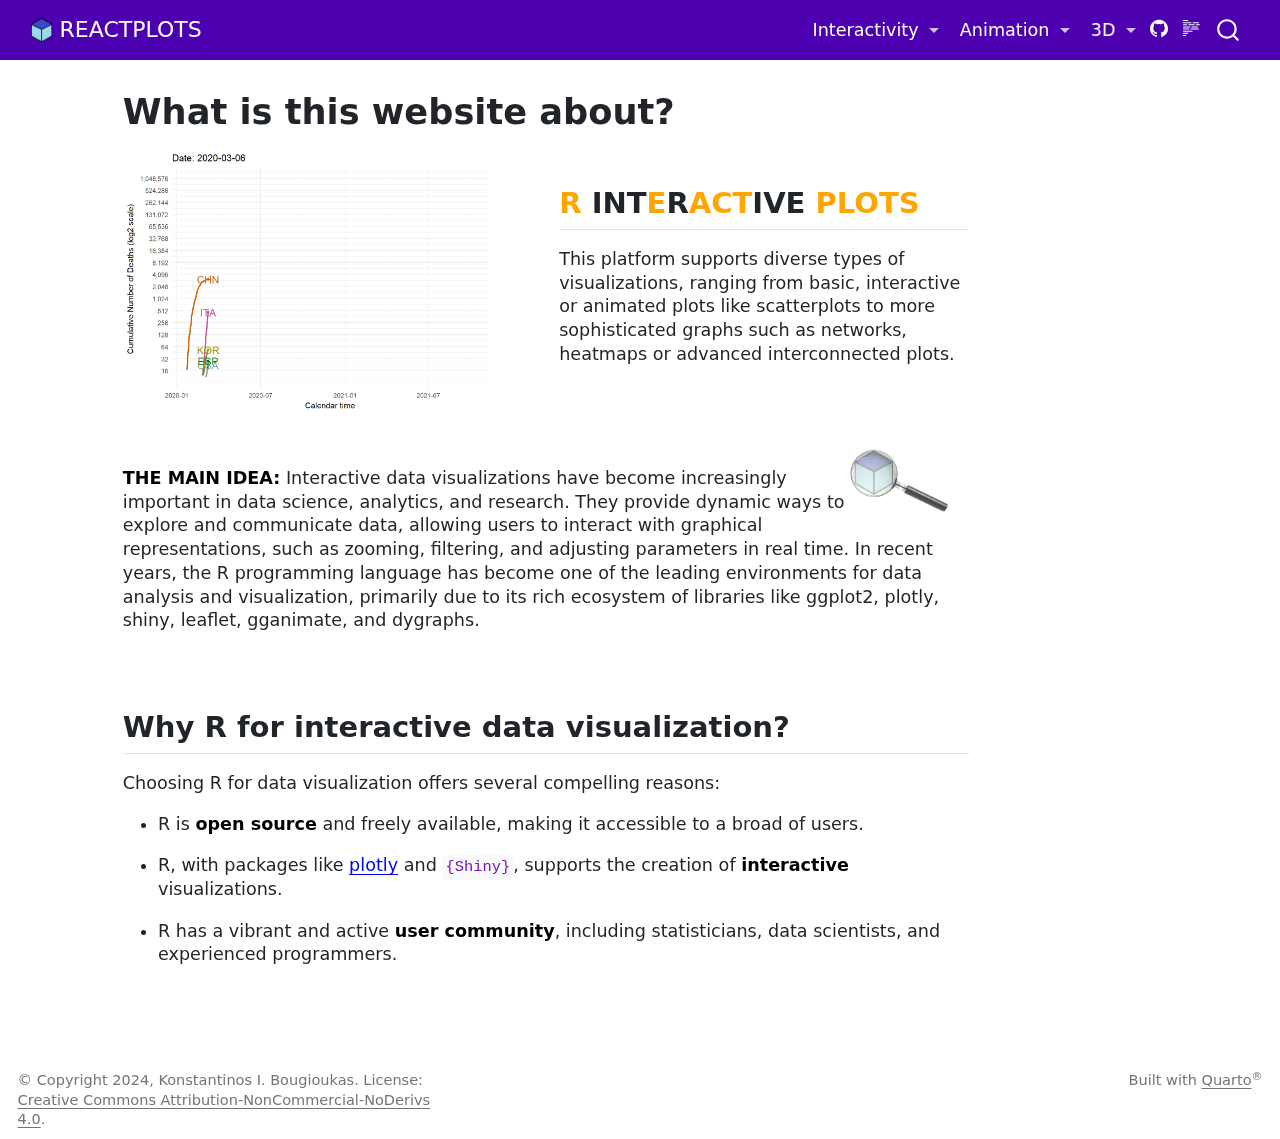
==== docs/index.html @ 1463f739 "0.1.3" ====
<!DOCTYPE html>
<html xmlns="http://www.w3.org/1999/xhtml" lang="en" xml:lang="en"><head>
<meta http-equiv="Content-Type" content="text/html; charset=UTF-8">
<meta charset="utf-8">
<meta name="generator" content="quarto-1.5.55">
<meta name="viewport" content="width=device-width, initial-scale=1.0, user-scalable=yes">
<title>What is this website about? – REACTPLOTS</title>
<style>
code{white-space: pre-wrap;}
span.smallcaps{font-variant: small-caps;}
div.columns{display: flex; gap: min(4vw, 1.5em);}
div.column{flex: auto; overflow-x: auto;}
div.hanging-indent{margin-left: 1.5em; text-indent: -1.5em;}
ul.task-list{list-style: none;}
ul.task-list li input[type="checkbox"] {
  width: 0.8em;
  margin: 0 0.8em 0.2em -1em; /* quarto-specific, see https://github.com/quarto-dev/quarto-cli/issues/4556 */ 
  vertical-align: middle;
}
</style>

<script src="site_libs/quarto-nav/quarto-nav.js"></script>
<script src="site_libs/clipboard/clipboard.min.js"></script>
<script src="site_libs/quarto-search/autocomplete.umd.js"></script>
<script src="site_libs/quarto-search/fuse.min.js"></script>
<script src="site_libs/quarto-search/quarto-search.js"></script>
<meta name="quarto:offset" content="./">
<link href="./img/logo.png" rel="icon" type="image/png">
<script src="site_libs/quarto-html/quarto.js"></script>
<script src="site_libs/quarto-html/popper.min.js"></script>
<script src="site_libs/quarto-html/tippy.umd.min.js"></script>
<script src="site_libs/quarto-html/anchor.min.js"></script>
<link href="site_libs/quarto-html/tippy.css" rel="stylesheet">
<link href="site_libs/quarto-html/quarto-syntax-highlighting.css" rel="stylesheet" id="quarto-text-highlighting-styles">
<script src="site_libs/bootstrap/bootstrap.min.js"></script>
<link href="site_libs/bootstrap/bootstrap-icons.css" rel="stylesheet">
<link href="site_libs/bootstrap/bootstrap.min.css" rel="stylesheet" id="quarto-bootstrap" data-mode="light">
<link href="site_libs/quarto-contrib/line-highlight-1.0.0/line-highlight.css" rel="stylesheet"><script id="quarto-search-options" type="application/json">{
  "location": "navbar",
  "copy-button": false,
  "collapse-after": 3,
  "panel-placement": "end",
  "type": "overlay",
  "limit": 50,
  "keyboard-shortcut": [
    "f",
    "/",
    "s"
  ],
  "show-item-context": false,
  "language": {
    "search-no-results-text": "No results",
    "search-matching-documents-text": "matching documents",
    "search-copy-link-title": "Copy link to search",
    "search-hide-matches-text": "Hide additional matches",
    "search-more-match-text": "more match in this document",
    "search-more-matches-text": "more matches in this document",
    "search-clear-button-title": "Clear",
    "search-text-placeholder": "",
    "search-detached-cancel-button-title": "Cancel",
    "search-submit-button-title": "Submit",
    "search-label": "Search"
  }
}</script><style>html{ scroll-behavior: smooth; }</style>
</head>
<body class="nav-fixed">

<div id="quarto-search-results"></div>
  <header id="quarto-header" class="headroom fixed-top"><nav class="navbar navbar-expand-lg " data-bs-theme="dark"><div class="navbar-container container-fluid">
      <div class="navbar-brand-container mx-auto">
    <a href="./index.html" class="navbar-brand navbar-brand-logo">
    <img src="./img/logo.png" alt="" class="navbar-logo"></a>
    <a class="navbar-brand" href="./index.html">
    <span class="navbar-title">REACTPLOTS</span>
    </a>
  </div>
            <div id="quarto-search" class="" title="Search"></div>
          <button class="navbar-toggler" type="button" data-bs-toggle="collapse" data-bs-target="#navbarCollapse" aria-controls="navbarCollapse" role="menu" aria-expanded="false" aria-label="Toggle navigation" onclick="if (window.quartoToggleHeadroom) { window.quartoToggleHeadroom(); }">
  <span class="navbar-toggler-icon"></span>
</button>
          <div class="collapse navbar-collapse" id="navbarCollapse">
            <ul class="navbar-nav navbar-nav-scroll ms-auto">
<li class="nav-item dropdown ">
    <a class="nav-link dropdown-toggle" href="#" id="nav-menu-interactivity" role="link" data-bs-toggle="dropdown" aria-expanded="false">
 <span class="menu-text">Interactivity</span>
    </a>
    <ul class="dropdown-menu dropdown-menu-end" aria-labelledby="nav-menu-interactivity">
<li>
    <a class="dropdown-item" href="./projects.html">
 <span class="dropdown-text">plotly</span></a>
  </li>  
        <li>
    <a class="dropdown-item" href="./projects.html">
 <span class="dropdown-text">ggplotly</span></a>
  </li>  
        <li>
    <a class="dropdown-item" href="./projects.html">
 <span class="dropdown-text">ggiraph</span></a>
  </li>  
        <li>
    <a class="dropdown-item" href="./projects.html">
 <span class="dropdown-text">shiny</span></a>
  </li>  
        <li>
    <a class="dropdown-item" href="./projects.html">
 <span class="dropdown-text">highcharter</span></a>
  </li>  
        <li>
    <a class="dropdown-item" href="./projects.html">
 <span class="dropdown-text">dygraphs</span></a>
  </li>  
        <li>
    <a class="dropdown-item" href="./projects.html">
 <span class="dropdown-text">ggvis</span></a>
  </li>  
        <li>
    <a class="dropdown-item" href="./projects.html">
 <span class="dropdown-text">leaflet</span></a>
  </li>  
    </ul>
</li>
  <li class="nav-item dropdown ">
    <a class="nav-link dropdown-toggle" href="#" id="nav-menu-animation" role="link" data-bs-toggle="dropdown" aria-expanded="false">
 <span class="menu-text">Animation</span>
    </a>
    <ul class="dropdown-menu dropdown-menu-end" aria-labelledby="nav-menu-animation">
<li>
    <a class="dropdown-item" href="./projects.html">
 <span class="dropdown-text">gganimate</span></a>
  </li>  
        <li>
    <a class="dropdown-item" href="./projects.html">
 <span class="dropdown-text">plotly</span></a>
  </li>  
        <li>
    <a class="dropdown-item" href="./projects.html">
 <span class="dropdown-text">animate</span></a>
  </li>  
        <li>
    <a class="dropdown-item" href="./projects.html">
 <span class="dropdown-text">animation</span></a>
  </li>  
    </ul>
</li>
  <li class="nav-item dropdown ">
    <a class="nav-link dropdown-toggle" href="#" id="nav-menu-d" role="link" data-bs-toggle="dropdown" aria-expanded="false">
 <span class="menu-text">3D</span>
    </a>
    <ul class="dropdown-menu dropdown-menu-end" aria-labelledby="nav-menu-d">
<li>
    <a class="dropdown-item" href="./projects.html">
 <span class="dropdown-text">rgl</span></a>
  </li>  
        <li>
    <a class="dropdown-item" href="./projects.html">
 <span class="dropdown-text">plotly</span></a>
  </li>  
    </ul>
</li>
</ul>
</div> <!-- /navcollapse -->
            <div class="quarto-navbar-tools">
    <a href="https://github.com/bougioukas/reactplots" title="" class="quarto-navigation-tool px-1" aria-label=""><i class="bi bi-github"></i></a>
  <a href="" class="quarto-reader-toggle quarto-navigation-tool px-1" onclick="window.quartoToggleReader(); return false;" title="Toggle reader mode">
  <div class="quarto-reader-toggle-btn">
  <i class="bi"></i>
  </div>
</a>
</div>
      </div> <!-- /container-fluid -->
    </nav></header><!-- content --><div id="quarto-content" class="quarto-container page-columns page-rows-contents page-layout-article page-navbar">
<!-- sidebar -->
<!-- margin-sidebar -->
    <div id="quarto-margin-sidebar" class="sidebar margin-sidebar zindex-bottom">
        
    </div>
<!-- main -->
<main class="content" id="quarto-document-content"><header id="title-block-header" class="quarto-title-block default"><div class="quarto-title">
<h1 class="title">What is this website about?</h1>
</div>



<div class="quarto-title-meta">

    
  
    
  </div>
  


</header><div class="grid">
<div class="g-col-12 g-col-md-6">
<div class="cell" data-layout-align="left">
<div class="cell-output-display">
<div class="quarto-figure quarto-figure-left">
<figure class="figure"><p><img src="index_files/figure-html/unnamed-chunk-2-1.gif" class="img-fluid quarto-figure quarto-figure-left figure-img" style="width:90.0%"></p>
</figure>
</div>
</div>
</div>
</div>
<section id="r-interactive-plots" class="level2 g-col-12 g-col-md-6"><h2 class="anchored" data-anchor-id="r-interactive-plots">
<span style="color:orange;">R</span> INT<span style="color:orange;">E</span>R<span style="color:orange;">ACT</span>IVE <span style="color:orange;">PLOTS</span>
</h2>
<p>This platform supports diverse types of visualizations, ranging from basic, interactive or animated plots like scatterplots to more sophisticated graphs such as networks, heatmaps or advanced interconnected plots.</p>
</section>
</div>
<div class="quarto-figure quarto-figure-left">
<figure class="figure"><p><img src="img/pic1.png" class="img-fluid quarto-figure quarto-figure-left figure-img" style="float: right; margin-right: 20px;" width="100"></p>
</figure>
</div>
<p><strong>THE MAIN IDEA:</strong> Interactive data visualizations have become increasingly important in data science, analytics, and research. They provide dynamic ways to explore and communicate data, allowing users to interact with graphical representations, such as zooming, filtering, and adjusting parameters in real time. In recent years, the R programming language has become one of the leading environments for data analysis and visualization, primarily due to its rich ecosystem of libraries like ggplot2, plotly, shiny, leaflet, gganimate, and dygraphs.</p>
<div id="me">
<p><br></p>
<section id="why-r-for-interactive-data-visualization" class="level2"><h2 class="anchored" data-anchor-id="why-r-for-interactive-data-visualization">Why R for interactive data visualization?</h2>
<p>Choosing R for data visualization offers several compelling reasons:</p>
<ul>
<li><p>R is <strong>open source</strong> and freely available, making it accessible to a broad of users.</p></li>
<li><p>R, with packages like <a href="https://plotly-r.com">plotly</a> and <code>{Shiny}</code>, supports the creation of <strong>interactive</strong> visualizations.</p></li>
<li><p>R has a vibrant and active <strong>user community</strong>, including statisticians, data scientists, and experienced programmers.</p></li>
</ul></section>
</div>



<a onclick="window.scrollTo(0, 0); return false;" role="button" id="quarto-back-to-top"><i class="bi bi-arrow-up"></i> Back to top</a></main><!-- /main --><script id="quarto-html-after-body" type="application/javascript">
window.document.addEventListener("DOMContentLoaded", function (event) {
  const toggleBodyColorMode = (bsSheetEl) => {
    const mode = bsSheetEl.getAttribute("data-mode");
    const bodyEl = window.document.querySelector("body");
    if (mode === "dark") {
      bodyEl.classList.add("quarto-dark");
      bodyEl.classList.remove("quarto-light");
    } else {
      bodyEl.classList.add("quarto-light");
      bodyEl.classList.remove("quarto-dark");
    }
  }
  const toggleBodyColorPrimary = () => {
    const bsSheetEl = window.document.querySelector("link#quarto-bootstrap");
    if (bsSheetEl) {
      toggleBodyColorMode(bsSheetEl);
    }
  }
  toggleBodyColorPrimary();  
  const icon = "";
  const anchorJS = new window.AnchorJS();
  anchorJS.options = {
    placement: 'right',
    icon: icon
  };
  anchorJS.add('.anchored');
  const isCodeAnnotation = (el) => {
    for (const clz of el.classList) {
      if (clz.startsWith('code-annotation-')) {                     
        return true;
      }
    }
    return false;
  }
  const onCopySuccess = function(e) {
    // button target
    const button = e.trigger;
    // don't keep focus
    button.blur();
    // flash "checked"
    button.classList.add('code-copy-button-checked');
    var currentTitle = button.getAttribute("title");
    button.setAttribute("title", "Copied!");
    let tooltip;
    if (window.bootstrap) {
      button.setAttribute("data-bs-toggle", "tooltip");
      button.setAttribute("data-bs-placement", "left");
      button.setAttribute("data-bs-title", "Copied!");
      tooltip = new bootstrap.Tooltip(button, 
        { trigger: "manual", 
          customClass: "code-copy-button-tooltip",
          offset: [0, -8]});
      tooltip.show();    
    }
    setTimeout(function() {
      if (tooltip) {
        tooltip.hide();
        button.removeAttribute("data-bs-title");
        button.removeAttribute("data-bs-toggle");
        button.removeAttribute("data-bs-placement");
      }
      button.setAttribute("title", currentTitle);
      button.classList.remove('code-copy-button-checked');
    }, 1000);
    // clear code selection
    e.clearSelection();
  }
  const getTextToCopy = function(trigger) {
      const codeEl = trigger.previousElementSibling.cloneNode(true);
      for (const childEl of codeEl.children) {
        if (isCodeAnnotation(childEl)) {
          childEl.remove();
        }
      }
      return codeEl.innerText;
  }
  const clipboard = new window.ClipboardJS('.code-copy-button:not([data-in-quarto-modal])', {
    text: getTextToCopy
  });
  clipboard.on('success', onCopySuccess);
  if (window.document.getElementById('quarto-embedded-source-code-modal')) {
    // For code content inside modals, clipBoardJS needs to be initialized with a container option
    // TODO: Check when it could be a function (https://github.com/zenorocha/clipboard.js/issues/860)
    const clipboardModal = new window.ClipboardJS('.code-copy-button[data-in-quarto-modal]', {
      text: getTextToCopy,
      container: window.document.getElementById('quarto-embedded-source-code-modal')
    });
    clipboardModal.on('success', onCopySuccess);
  }
    var localhostRegex = new RegExp(/^(?:http|https):\/\/localhost\:?[0-9]*\//);
    var mailtoRegex = new RegExp(/^mailto:/);
      var filterRegex = new RegExp("https:\/\/bougioukas\.github\.io\/reactplots\/");
    var isInternal = (href) => {
        return filterRegex.test(href) || localhostRegex.test(href) || mailtoRegex.test(href);
    }
    // Inspect non-navigation links and adorn them if external
 	var links = window.document.querySelectorAll('a[href]:not(.nav-link):not(.navbar-brand):not(.toc-action):not(.sidebar-link):not(.sidebar-item-toggle):not(.pagination-link):not(.no-external):not([aria-hidden]):not(.dropdown-item):not(.quarto-navigation-tool):not(.about-link)');
    for (var i=0; i<links.length; i++) {
      const link = links[i];
      if (!isInternal(link.href)) {
        // undo the damage that might have been done by quarto-nav.js in the case of
        // links that we want to consider external
        if (link.dataset.originalHref !== undefined) {
          link.href = link.dataset.originalHref;
        }
          // target, if specified
          link.setAttribute("target", "_blank");
          if (link.getAttribute("rel") === null) {
            link.setAttribute("rel", "noopener");
          }
      }
    }
  function tippyHover(el, contentFn, onTriggerFn, onUntriggerFn) {
    const config = {
      allowHTML: true,
      maxWidth: 500,
      delay: 100,
      arrow: false,
      appendTo: function(el) {
          return el.parentElement;
      },
      interactive: true,
      interactiveBorder: 10,
      theme: 'quarto',
      placement: 'bottom-start',
    };
    if (contentFn) {
      config.content = contentFn;
    }
    if (onTriggerFn) {
      config.onTrigger = onTriggerFn;
    }
    if (onUntriggerFn) {
      config.onUntrigger = onUntriggerFn;
    }
    window.tippy(el, config); 
  }
  const noterefs = window.document.querySelectorAll('a[role="doc-noteref"]');
  for (var i=0; i<noterefs.length; i++) {
    const ref = noterefs[i];
    tippyHover(ref, function() {
      // use id or data attribute instead here
      let href = ref.getAttribute('data-footnote-href') || ref.getAttribute('href');
      try { href = new URL(href).hash; } catch {}
      const id = href.replace(/^#\/?/, "");
      const note = window.document.getElementById(id);
      if (note) {
        return note.innerHTML;
      } else {
        return "";
      }
    });
  }
  const xrefs = window.document.querySelectorAll('a.quarto-xref');
  const processXRef = (id, note) => {
    // Strip column container classes
    const stripColumnClz = (el) => {
      el.classList.remove("page-full", "page-columns");
      if (el.children) {
        for (const child of el.children) {
          stripColumnClz(child);
        }
      }
    }
    stripColumnClz(note)
    if (id === null || id.startsWith('sec-')) {
      // Special case sections, only their first couple elements
      const container = document.createElement("div");
      if (note.children && note.children.length > 2) {
        container.appendChild(note.children[0].cloneNode(true));
        for (let i = 1; i < note.children.length; i++) {
          const child = note.children[i];
          if (child.tagName === "P" && child.innerText === "") {
            continue;
          } else {
            container.appendChild(child.cloneNode(true));
            break;
          }
        }
        if (window.Quarto?.typesetMath) {
          window.Quarto.typesetMath(container);
        }
        return container.innerHTML
      } else {
        if (window.Quarto?.typesetMath) {
          window.Quarto.typesetMath(note);
        }
        return note.innerHTML;
      }
    } else {
      // Remove any anchor links if they are present
      const anchorLink = note.querySelector('a.anchorjs-link');
      if (anchorLink) {
        anchorLink.remove();
      }
      if (window.Quarto?.typesetMath) {
        window.Quarto.typesetMath(note);
      }
      // TODO in 1.5, we should make sure this works without a callout special case
      if (note.classList.contains("callout")) {
        return note.outerHTML;
      } else {
        return note.innerHTML;
      }
    }
  }
  for (var i=0; i<xrefs.length; i++) {
    const xref = xrefs[i];
    tippyHover(xref, undefined, function(instance) {
      instance.disable();
      let url = xref.getAttribute('href');
      let hash = undefined; 
      if (url.startsWith('#')) {
        hash = url;
      } else {
        try { hash = new URL(url).hash; } catch {}
      }
      if (hash) {
        const id = hash.replace(/^#\/?/, "");
        const note = window.document.getElementById(id);
        if (note !== null) {
          try {
            const html = processXRef(id, note.cloneNode(true));
            instance.setContent(html);
          } finally {
            instance.enable();
            instance.show();
          }
        } else {
          // See if we can fetch this
          fetch(url.split('#')[0])
          .then(res => res.text())
          .then(html => {
            const parser = new DOMParser();
            const htmlDoc = parser.parseFromString(html, "text/html");
            const note = htmlDoc.getElementById(id);
            if (note !== null) {
              const html = processXRef(id, note);
              instance.setContent(html);
            } 
          }).finally(() => {
            instance.enable();
            instance.show();
          });
        }
      } else {
        // See if we can fetch a full url (with no hash to target)
        // This is a special case and we should probably do some content thinning / targeting
        fetch(url)
        .then(res => res.text())
        .then(html => {
          const parser = new DOMParser();
          const htmlDoc = parser.parseFromString(html, "text/html");
          const note = htmlDoc.querySelector('main.content');
          if (note !== null) {
            // This should only happen for chapter cross references
            // (since there is no id in the URL)
            // remove the first header
            if (note.children.length > 0 && note.children[0].tagName === "HEADER") {
              note.children[0].remove();
            }
            const html = processXRef(null, note);
            instance.setContent(html);
          } 
        }).finally(() => {
          instance.enable();
          instance.show();
        });
      }
    }, function(instance) {
    });
  }
      let selectedAnnoteEl;
      const selectorForAnnotation = ( cell, annotation) => {
        let cellAttr = 'data-code-cell="' + cell + '"';
        let lineAttr = 'data-code-annotation="' +  annotation + '"';
        const selector = 'span[' + cellAttr + '][' + lineAttr + ']';
        return selector;
      }
      const selectCodeLines = (annoteEl) => {
        const doc = window.document;
        const targetCell = annoteEl.getAttribute("data-target-cell");
        const targetAnnotation = annoteEl.getAttribute("data-target-annotation");
        const annoteSpan = window.document.querySelector(selectorForAnnotation(targetCell, targetAnnotation));
        const lines = annoteSpan.getAttribute("data-code-lines").split(",");
        const lineIds = lines.map((line) => {
          return targetCell + "-" + line;
        })
        let top = null;
        let height = null;
        let parent = null;
        if (lineIds.length > 0) {
            //compute the position of the single el (top and bottom and make a div)
            const el = window.document.getElementById(lineIds[0]);
            top = el.offsetTop;
            height = el.offsetHeight;
            parent = el.parentElement.parentElement;
          if (lineIds.length > 1) {
            const lastEl = window.document.getElementById(lineIds[lineIds.length - 1]);
            const bottom = lastEl.offsetTop + lastEl.offsetHeight;
            height = bottom - top;
          }
          if (top !== null && height !== null && parent !== null) {
            // cook up a div (if necessary) and position it 
            let div = window.document.getElementById("code-annotation-line-highlight");
            if (div === null) {
              div = window.document.createElement("div");
              div.setAttribute("id", "code-annotation-line-highlight");
              div.style.position = 'absolute';
              parent.appendChild(div);
            }
            div.style.top = top - 2 + "px";
            div.style.height = height + 4 + "px";
            div.style.left = 0;
            let gutterDiv = window.document.getElementById("code-annotation-line-highlight-gutter");
            if (gutterDiv === null) {
              gutterDiv = window.document.createElement("div");
              gutterDiv.setAttribute("id", "code-annotation-line-highlight-gutter");
              gutterDiv.style.position = 'absolute';
              const codeCell = window.document.getElementById(targetCell);
              const gutter = codeCell.querySelector('.code-annotation-gutter');
              gutter.appendChild(gutterDiv);
            }
            gutterDiv.style.top = top - 2 + "px";
            gutterDiv.style.height = height + 4 + "px";
          }
          selectedAnnoteEl = annoteEl;
        }
      };
      const unselectCodeLines = () => {
        const elementsIds = ["code-annotation-line-highlight", "code-annotation-line-highlight-gutter"];
        elementsIds.forEach((elId) => {
          const div = window.document.getElementById(elId);
          if (div) {
            div.remove();
          }
        });
        selectedAnnoteEl = undefined;
      };
        // Handle positioning of the toggle
    window.addEventListener(
      "resize",
      throttle(() => {
        elRect = undefined;
        if (selectedAnnoteEl) {
          selectCodeLines(selectedAnnoteEl);
        }
      }, 10)
    );
    function throttle(fn, ms) {
    let throttle = false;
    let timer;
      return (...args) => {
        if(!throttle) { // first call gets through
            fn.apply(this, args);
            throttle = true;
        } else { // all the others get throttled
            if(timer) clearTimeout(timer); // cancel #2
            timer = setTimeout(() => {
              fn.apply(this, args);
              timer = throttle = false;
            }, ms);
        }
      };
    }
      // Attach click handler to the DT
      const annoteDls = window.document.querySelectorAll('dt[data-target-cell]');
      for (const annoteDlNode of annoteDls) {
        annoteDlNode.addEventListener('click', (event) => {
          const clickedEl = event.target;
          if (clickedEl !== selectedAnnoteEl) {
            unselectCodeLines();
            const activeEl = window.document.querySelector('dt[data-target-cell].code-annotation-active');
            if (activeEl) {
              activeEl.classList.remove('code-annotation-active');
            }
            selectCodeLines(clickedEl);
            clickedEl.classList.add('code-annotation-active');
          } else {
            // Unselect the line
            unselectCodeLines();
            clickedEl.classList.remove('code-annotation-active');
          }
        });
      }
  const findCites = (el) => {
    const parentEl = el.parentElement;
    if (parentEl) {
      const cites = parentEl.dataset.cites;
      if (cites) {
        return {
          el,
          cites: cites.split(' ')
        };
      } else {
        return findCites(el.parentElement)
      }
    } else {
      return undefined;
    }
  };
  var bibliorefs = window.document.querySelectorAll('a[role="doc-biblioref"]');
  for (var i=0; i<bibliorefs.length; i++) {
    const ref = bibliorefs[i];
    const citeInfo = findCites(ref);
    if (citeInfo) {
      tippyHover(citeInfo.el, function() {
        var popup = window.document.createElement('div');
        citeInfo.cites.forEach(function(cite) {
          var citeDiv = window.document.createElement('div');
          citeDiv.classList.add('hanging-indent');
          citeDiv.classList.add('csl-entry');
          var biblioDiv = window.document.getElementById('ref-' + cite);
          if (biblioDiv) {
            citeDiv.innerHTML = biblioDiv.innerHTML;
          }
          popup.appendChild(citeDiv);
        });
        return popup.innerHTML;
      });
    }
  }
});
</script>
</div> <!-- /content -->
<footer class="footer"><div class="nav-footer">
    <div class="nav-footer-left">
<p>© Copyright 2024, Konstantinos I. Bougioukas. License: <a href="https://creativecommons.org/licenses/by-nc-nd/4.0/">Creative Commons Attribution-NonCommercial-NoDerivs 4.0</a>.</p>
</div>   
    <div class="nav-footer-center">
      &nbsp;
    </div>
    <div class="nav-footer-right">
<p>Built with <a href="https://quarto.org/">Quarto</a><sup>®</sup></p>
</div>
  </div>
</footer>


<script src="site_libs/quarto-html/zenscroll-min.js"></script>
<script src="site_libs/quarto-contrib/line-highlight-1.0.0/line-highlight.js" defer="true"></script>
</body></html>
---- docs/site_libs/quarto-html/tippy.css ----
.tippy-box[data-animation=fade][data-state=hidden]{opacity:0}[data-tippy-root]{max-width:calc(100vw - 10px)}.tippy-box{position:relative;background-color:#333;color:#fff;border-radius:4px;font-size:14px;line-height:1.4;white-space:normal;outline:0;transition-property:transform,visibility,opacity}.tippy-box[data-placement^=top]>.tippy-arrow{bottom:0}.tippy-box[data-placement^=top]>.tippy-arrow:before{bottom:-7px;left:0;border-width:8px 8px 0;border-top-color:initial;transform-origin:center top}.tippy-box[data-placement^=bottom]>.tippy-arrow{top:0}.tippy-box[data-placement^=bottom]>.tippy-arrow:before{top:-7px;left:0;border-width:0 8px 8px;border-bottom-color:initial;transform-origin:center bottom}.tippy-box[data-placement^=left]>.tippy-arrow{right:0}.tippy-box[data-placement^=left]>.tippy-arrow:before{border-width:8px 0 8px 8px;border-left-color:initial;right:-7px;transform-origin:center left}.tippy-box[data-placement^=right]>.tippy-arrow{left:0}.tippy-box[data-placement^=right]>.tippy-arrow:before{left:-7px;border-width:8px 8px 8px 0;border-right-color:initial;transform-origin:center right}.tippy-box[data-inertia][data-state=visible]{transition-timing-function:cubic-bezier(.54,1.5,.38,1.11)}.tippy-arrow{width:16px;height:16px;color:#333}.tippy-arrow:before{content:"";position:absolute;border-color:transparent;border-style:solid}.tippy-content{position:relative;padding:5px 9px;z-index:1}
---- docs/site_libs/quarto-html/quarto-syntax-highlighting.css ----
/* quarto syntax highlight colors */
:root {
  --quarto-hl-ot-color: #003B4F;
  --quarto-hl-at-color: #657422;
  --quarto-hl-ss-color: #20794D;
  --quarto-hl-an-color: #5E5E5E;
  --quarto-hl-fu-color: #4758AB;
  --quarto-hl-st-color: #20794D;
  --quarto-hl-cf-color: #003B4F;
  --quarto-hl-op-color: #5E5E5E;
  --quarto-hl-er-color: #AD0000;
  --quarto-hl-bn-color: #AD0000;
  --quarto-hl-al-color: #AD0000;
  --quarto-hl-va-color: #111111;
  --quarto-hl-bu-color: inherit;
  --quarto-hl-ex-color: inherit;
  --quarto-hl-pp-color: #AD0000;
  --quarto-hl-in-color: #5E5E5E;
  --quarto-hl-vs-color: #20794D;
  --quarto-hl-wa-color: #5E5E5E;
  --quarto-hl-do-color: #5E5E5E;
  --quarto-hl-im-color: #00769E;
  --quarto-hl-ch-color: #20794D;
  --quarto-hl-dt-color: #AD0000;
  --quarto-hl-fl-color: #AD0000;
  --quarto-hl-co-color: #5E5E5E;
  --quarto-hl-cv-color: #5E5E5E;
  --quarto-hl-cn-color: #8f5902;
  --quarto-hl-sc-color: #5E5E5E;
  --quarto-hl-dv-color: #AD0000;
  --quarto-hl-kw-color: #003B4F;
}

/* other quarto variables */
:root {
  --quarto-font-monospace: SFMono-Regular, Menlo, Monaco, Consolas, "Liberation Mono", "Courier New", monospace;
}

pre > code.sourceCode > span {
  color: #003B4F;
}

code span {
  color: #003B4F;
}

code.sourceCode > span {
  color: #003B4F;
}

div.sourceCode,
div.sourceCode pre.sourceCode {
  color: #003B4F;
}

code span.ot {
  color: #003B4F;
  font-style: inherit;
}

code span.at {
  color: #657422;
  font-style: inherit;
}

code span.ss {
  color: #20794D;
  font-style: inherit;
}

code span.an {
  color: #5E5E5E;
  font-style: inherit;
}

code span.fu {
  color: #4758AB;
  font-style: inherit;
}

code span.st {
  color: #20794D;
  font-style: inherit;
}

code span.cf {
  color: #003B4F;
  font-weight: bold;
  font-style: inherit;
}

code span.op {
  color: #5E5E5E;
  font-style: inherit;
}

code span.er {
  color: #AD0000;
  font-style: inherit;
}

code span.bn {
  color: #AD0000;
  font-style: inherit;
}

code span.al {
  color: #AD0000;
  font-style: inherit;
}

code span.va {
  color: #111111;
  font-style: inherit;
}

code span.bu {
  font-style: inherit;
}

code span.ex {
  font-style: inherit;
}

code span.pp {
  color: #AD0000;
  font-style: inherit;
}

code span.in {
  color: #5E5E5E;
  font-style: inherit;
}

code span.vs {
  color: #20794D;
  font-style: inherit;
}

code span.wa {
  color: #5E5E5E;
  font-style: italic;
}

code span.do {
  color: #5E5E5E;
  font-style: italic;
}

code span.im {
  color: #00769E;
  font-style: inherit;
}

code span.ch {
  color: #20794D;
  font-style: inherit;
}

code span.dt {
  color: #AD0000;
  font-style: inherit;
}

code span.fl {
  color: #AD0000;
  font-style: inherit;
}

code span.co {
  color: #5E5E5E;
  font-style: inherit;
}

code span.cv {
  color: #5E5E5E;
  font-style: italic;
}

code span.cn {
  color: #8f5902;
  font-style: inherit;
}

code span.sc {
  color: #5E5E5E;
  font-style: inherit;
}

code span.dv {
  color: #AD0000;
  font-style: inherit;
}

code span.kw {
  color: #003B4F;
  font-weight: bold;
  font-style: inherit;
}

.prevent-inlining {
  content: "</";
}

/*# sourceMappingURL=debc5d5d77c3f9108843748ff7464032.css.map */
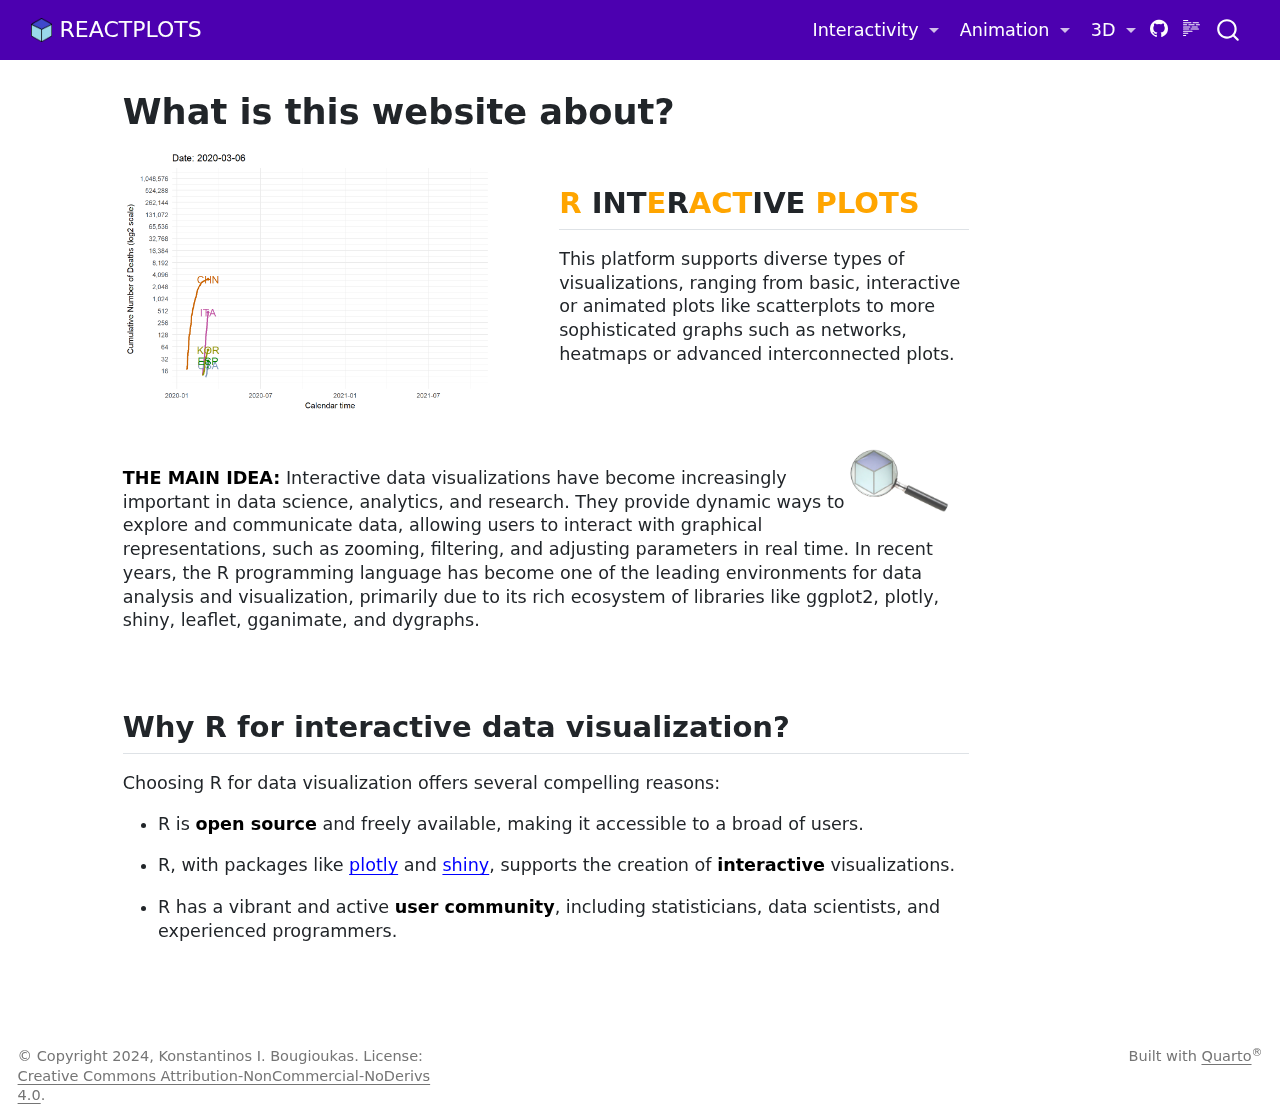
==== commit 106b3734: "0.1.8" ====
--- a/docs/index.html
+++ b/docs/index.html
@@ -34,8 +34,7 @@
 <link href="site_libs/quarto-html/quarto-syntax-highlighting.css" rel="stylesheet" id="quarto-text-highlighting-styles">
 <script src="site_libs/bootstrap/bootstrap.min.js"></script>
 <link href="site_libs/bootstrap/bootstrap-icons.css" rel="stylesheet">
-<link href="site_libs/bootstrap/bootstrap.min.css" rel="stylesheet" id="quarto-bootstrap" data-mode="light">
-<link href="site_libs/quarto-contrib/line-highlight-1.0.0/line-highlight.css" rel="stylesheet"><script id="quarto-search-options" type="application/json">{
+<link href="site_libs/bootstrap/bootstrap.min.css" rel="stylesheet" id="quarto-bootstrap" data-mode="light"><script id="quarto-search-options" type="application/json">{
   "location": "navbar",
   "copy-button": false,
   "collapse-after": 3,
@@ -87,35 +86,35 @@
     <ul class="dropdown-menu dropdown-menu-end" aria-labelledby="nav-menu-interactivity">
 <li>
     <a class="dropdown-item" href="./projects.html">
+ <span class="dropdown-text">dygraphs</span></a>
+  </li>  
+        <li>
+    <a class="dropdown-item" href="./projects.html">
+ <span class="dropdown-text">ggiraph</span></a>
+  </li>  
+        <li>
+    <a class="dropdown-item" href="./projects.html">
+ <span class="dropdown-text">ggplotly</span></a>
+  </li>  
+        <li>
+    <a class="dropdown-item" href="./projects.html">
+ <span class="dropdown-text">ggvis</span></a>
+  </li>  
+        <li>
+    <a class="dropdown-item" href="./projects.html">
+ <span class="dropdown-text">highcharter</span></a>
+  </li>  
+        <li>
+    <a class="dropdown-item" href="./projects.html">
+ <span class="dropdown-text">leaflet</span></a>
+  </li>  
+        <li>
+    <a class="dropdown-item" href="./projects.html">
  <span class="dropdown-text">plotly</span></a>
   </li>  
         <li>
-    <a class="dropdown-item" href="./projects.html">
- <span class="dropdown-text">ggplotly</span></a>
-  </li>  
-        <li>
-    <a class="dropdown-item" href="./projects.html">
- <span class="dropdown-text">ggiraph</span></a>
-  </li>  
-        <li>
-    <a class="dropdown-item" href="./projects.html">
+    <a class="dropdown-item" href="./shiny_interact.html">
  <span class="dropdown-text">shiny</span></a>
-  </li>  
-        <li>
-    <a class="dropdown-item" href="./projects.html">
- <span class="dropdown-text">highcharter</span></a>
-  </li>  
-        <li>
-    <a class="dropdown-item" href="./projects.html">
- <span class="dropdown-text">dygraphs</span></a>
-  </li>  
-        <li>
-    <a class="dropdown-item" href="./projects.html">
- <span class="dropdown-text">ggvis</span></a>
-  </li>  
-        <li>
-    <a class="dropdown-item" href="./projects.html">
- <span class="dropdown-text">leaflet</span></a>
   </li>  
     </ul>
 </li>
@@ -126,19 +125,19 @@
     <ul class="dropdown-menu dropdown-menu-end" aria-labelledby="nav-menu-animation">
 <li>
     <a class="dropdown-item" href="./projects.html">
+ <span class="dropdown-text">animate</span></a>
+  </li>  
+        <li>
+    <a class="dropdown-item" href="./projects.html">
+ <span class="dropdown-text">animation</span></a>
+  </li>  
+        <li>
+    <a class="dropdown-item" href="./projects.html">
  <span class="dropdown-text">gganimate</span></a>
   </li>  
         <li>
     <a class="dropdown-item" href="./projects.html">
  <span class="dropdown-text">plotly</span></a>
-  </li>  
-        <li>
-    <a class="dropdown-item" href="./projects.html">
- <span class="dropdown-text">animate</span></a>
-  </li>  
-        <li>
-    <a class="dropdown-item" href="./projects.html">
- <span class="dropdown-text">animation</span></a>
   </li>  
     </ul>
 </li>
@@ -149,11 +148,11 @@
     <ul class="dropdown-menu dropdown-menu-end" aria-labelledby="nav-menu-d">
 <li>
     <a class="dropdown-item" href="./projects.html">
+ <span class="dropdown-text">plotly</span></a>
+  </li>  
+        <li>
+    <a class="dropdown-item" href="./projects.html">
  <span class="dropdown-text">rgl</span></a>
-  </li>  
-        <li>
-    <a class="dropdown-item" href="./projects.html">
- <span class="dropdown-text">plotly</span></a>
   </li>  
     </ul>
 </li>
@@ -218,7 +217,7 @@
 <p>Choosing R for data visualization offers several compelling reasons:</p>
 <ul>
 <li><p>R is <strong>open source</strong> and freely available, making it accessible to a broad of users.</p></li>
-<li><p>R, with packages like <a href="https://plotly-r.com">plotly</a> and <code>{Shiny}</code>, supports the creation of <strong>interactive</strong> visualizations.</p></li>
+<li><p>R, with packages like <a href="https://plotly-r.com">plotly</a> and <a href="https://shiny.posit.co/">shiny</a>, supports the creation of <strong>interactive</strong> visualizations.</p></li>
 <li><p>R has a vibrant and active <strong>user community</strong>, including statisticians, data scientists, and experienced programmers.</p></li>
 </ul></section>
 </div>
@@ -666,5 +665,4 @@
 
 
 <script src="site_libs/quarto-html/zenscroll-min.js"></script>
-<script src="site_libs/quarto-contrib/line-highlight-1.0.0/line-highlight.js" defer="true"></script>
 </body></html>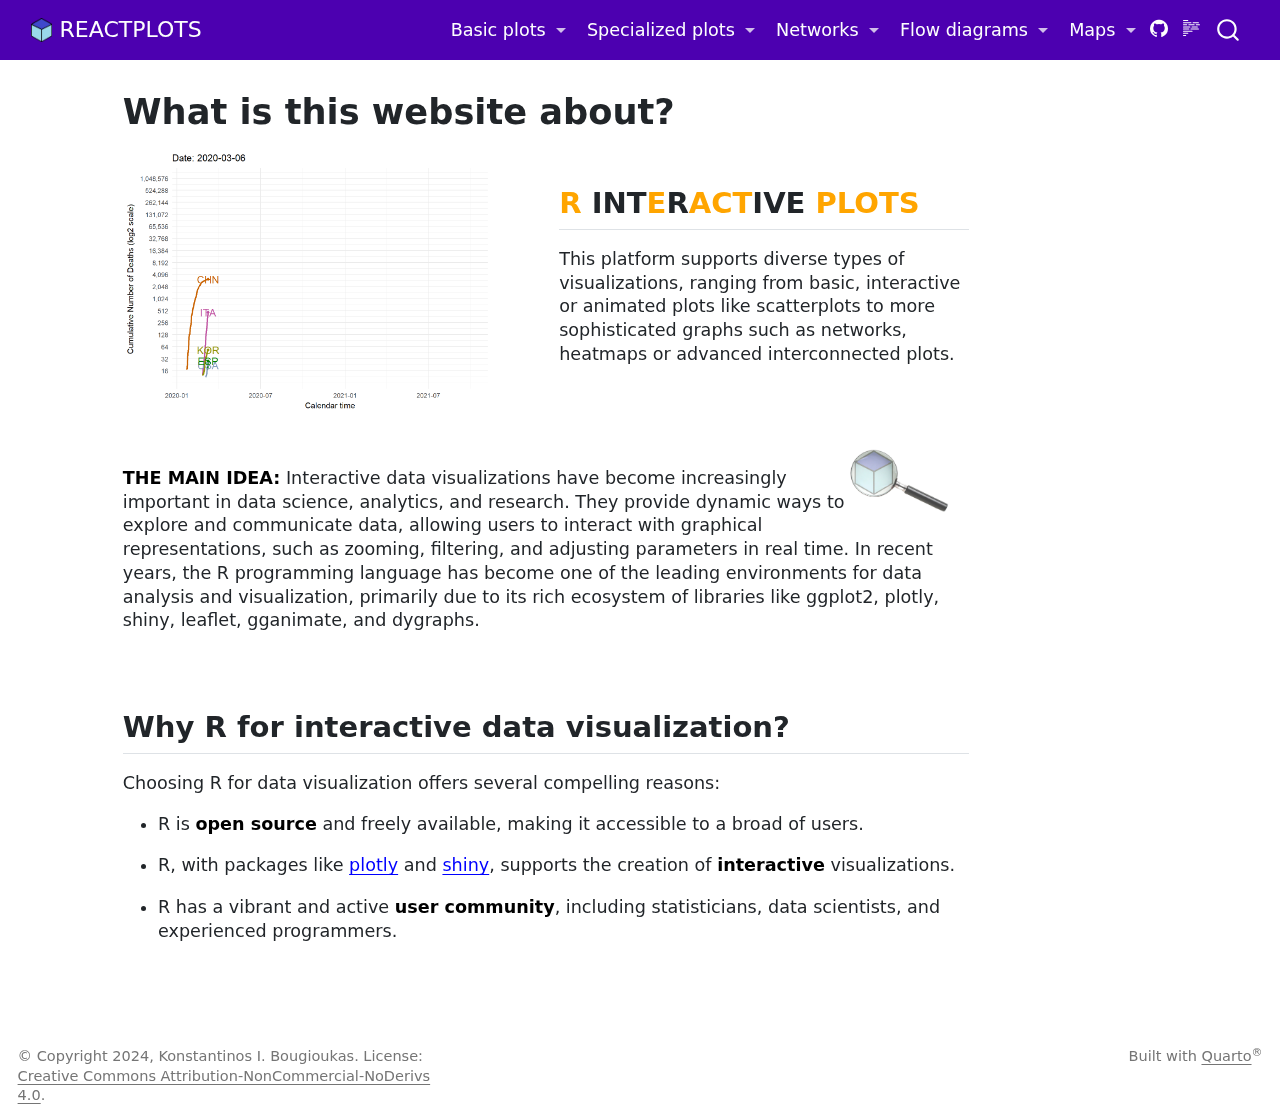
==== commit 12b5ff5e: "0.1.10" ====
--- a/docs/index.html
+++ b/docs/index.html
@@ -80,79 +80,93 @@
           <div class="collapse navbar-collapse" id="navbarCollapse">
             <ul class="navbar-nav navbar-nav-scroll ms-auto">
 <li class="nav-item dropdown ">
-    <a class="nav-link dropdown-toggle" href="#" id="nav-menu-interactivity" role="link" data-bs-toggle="dropdown" aria-expanded="false">
- <span class="menu-text">Interactivity</span>
+    <a class="nav-link dropdown-toggle" href="#" id="nav-menu-basic-plots" role="link" data-bs-toggle="dropdown" aria-expanded="false">
+ <span class="menu-text">Basic plots</span>
     </a>
-    <ul class="dropdown-menu dropdown-menu-end" aria-labelledby="nav-menu-interactivity">
+    <ul class="dropdown-menu dropdown-menu-end" aria-labelledby="nav-menu-basic-plots">
 <li>
     <a class="dropdown-item" href="./projects.html">
- <span class="dropdown-text">dygraphs</span></a>
-  </li>  
-        <li>
-    <a class="dropdown-item" href="./projects.html">
- <span class="dropdown-text">ggiraph</span></a>
-  </li>  
-        <li>
-    <a class="dropdown-item" href="./projects.html">
- <span class="dropdown-text">ggplotly</span></a>
-  </li>  
-        <li>
-    <a class="dropdown-item" href="./projects.html">
- <span class="dropdown-text">ggvis</span></a>
-  </li>  
-        <li>
-    <a class="dropdown-item" href="./projects.html">
- <span class="dropdown-text">highcharter</span></a>
-  </li>  
-        <li>
-    <a class="dropdown-item" href="./projects.html">
- <span class="dropdown-text">leaflet</span></a>
-  </li>  
-        <li>
-    <a class="dropdown-item" href="./projects.html">
- <span class="dropdown-text">plotly</span></a>
-  </li>  
-        <li>
-    <a class="dropdown-item" href="./shiny_interact.html">
- <span class="dropdown-text">shiny</span></a>
+ <span class="dropdown-text">Area plot</span></a>
+  </li>  
+        <li>
+    <a class="dropdown-item" href="./projects.html">
+ <span class="dropdown-text">Bar plot</span></a>
+  </li>  
+        <li>
+    <a class="dropdown-item" href="./projects.html">
+ <span class="dropdown-text">Box plot</span></a>
+  </li>  
+        <li>
+    <a class="dropdown-item" href="./projects.html">
+ <span class="dropdown-text">Histogram</span></a>
+  </li>  
+        <li>
+    <a class="dropdown-item" href="./projects.html">
+ <span class="dropdown-text">Line plot</span></a>
+  </li>  
+        <li>
+    <a class="dropdown-item" href="./projects.html">
+ <span class="dropdown-text">Scatterplot</span></a>
   </li>  
     </ul>
 </li>
   <li class="nav-item dropdown ">
-    <a class="nav-link dropdown-toggle" href="#" id="nav-menu-animation" role="link" data-bs-toggle="dropdown" aria-expanded="false">
- <span class="menu-text">Animation</span>
+    <a class="nav-link dropdown-toggle" href="#" id="nav-menu-specialized-plots" role="link" data-bs-toggle="dropdown" aria-expanded="false">
+ <span class="menu-text">Specialized plots</span>
     </a>
-    <ul class="dropdown-menu dropdown-menu-end" aria-labelledby="nav-menu-animation">
+    <ul class="dropdown-menu dropdown-menu-end" aria-labelledby="nav-menu-specialized-plots">
 <li>
     <a class="dropdown-item" href="./projects.html">
- <span class="dropdown-text">animate</span></a>
-  </li>  
-        <li>
-    <a class="dropdown-item" href="./projects.html">
- <span class="dropdown-text">animation</span></a>
-  </li>  
-        <li>
-    <a class="dropdown-item" href="./projects.html">
- <span class="dropdown-text">gganimate</span></a>
-  </li>  
-        <li>
-    <a class="dropdown-item" href="./projects.html">
- <span class="dropdown-text">plotly</span></a>
+ <span class="dropdown-text">ROC curve</span></a>
   </li>  
     </ul>
 </li>
   <li class="nav-item dropdown ">
-    <a class="nav-link dropdown-toggle" href="#" id="nav-menu-d" role="link" data-bs-toggle="dropdown" aria-expanded="false">
- <span class="menu-text">3D</span>
+    <a class="nav-link dropdown-toggle" href="#" id="nav-menu-networks" role="link" data-bs-toggle="dropdown" aria-expanded="false">
+ <span class="menu-text">Networks</span>
     </a>
-    <ul class="dropdown-menu dropdown-menu-end" aria-labelledby="nav-menu-d">
+    <ul class="dropdown-menu dropdown-menu-end" aria-labelledby="nav-menu-networks">
 <li>
     <a class="dropdown-item" href="./projects.html">
- <span class="dropdown-text">plotly</span></a>
-  </li>  
-        <li>
-    <a class="dropdown-item" href="./projects.html">
- <span class="dropdown-text">rgl</span></a>
+ <span class="dropdown-text">Chord diagram</span></a>
+  </li>  
+        <li>
+    <a class="dropdown-item" href="./projects.html">
+ <span class="dropdown-text">Graph (Network)</span></a>
+  </li>  
+    </ul>
+</li>
+  <li class="nav-item dropdown ">
+    <a class="nav-link dropdown-toggle" href="#" id="nav-menu-flow-diagrams" role="link" data-bs-toggle="dropdown" aria-expanded="false">
+ <span class="menu-text">Flow diagrams</span>
+    </a>
+    <ul class="dropdown-menu dropdown-menu-end" aria-labelledby="nav-menu-flow-diagrams">
+<li>
+    <a class="dropdown-item" href="./projects.html">
+ <span class="dropdown-text">Sankey diagram</span></a>
+  </li>  
+        <li>
+    <a class="dropdown-item" href="./projects.html">
+ <span class="dropdown-text">Tree diagram</span></a>
+  </li>  
+    </ul>
+</li>
+  <li class="nav-item dropdown ">
+    <a class="nav-link dropdown-toggle" href="#" id="nav-menu-maps" role="link" data-bs-toggle="dropdown" aria-expanded="false">
+ <span class="menu-text">Maps</span>
+    </a>
+    <ul class="dropdown-menu dropdown-menu-end" aria-labelledby="nav-menu-maps">
+<li>
+    <a class="dropdown-item" href="./projects.html">
+ <span class="dropdown-text">Area (geographic) map</span></a>
+  </li>  
+        <li>
+    <a class="dropdown-item" href="./projects.html">
+ <span class="dropdown-text">Choropleth map</span></a>
+  </li>  
+        <li>
+    <a class="dropdown-item" href="./projects.html">
+ <span class="dropdown-text">Isopleth map</span></a>
   </li>  
     </ul>
 </li>
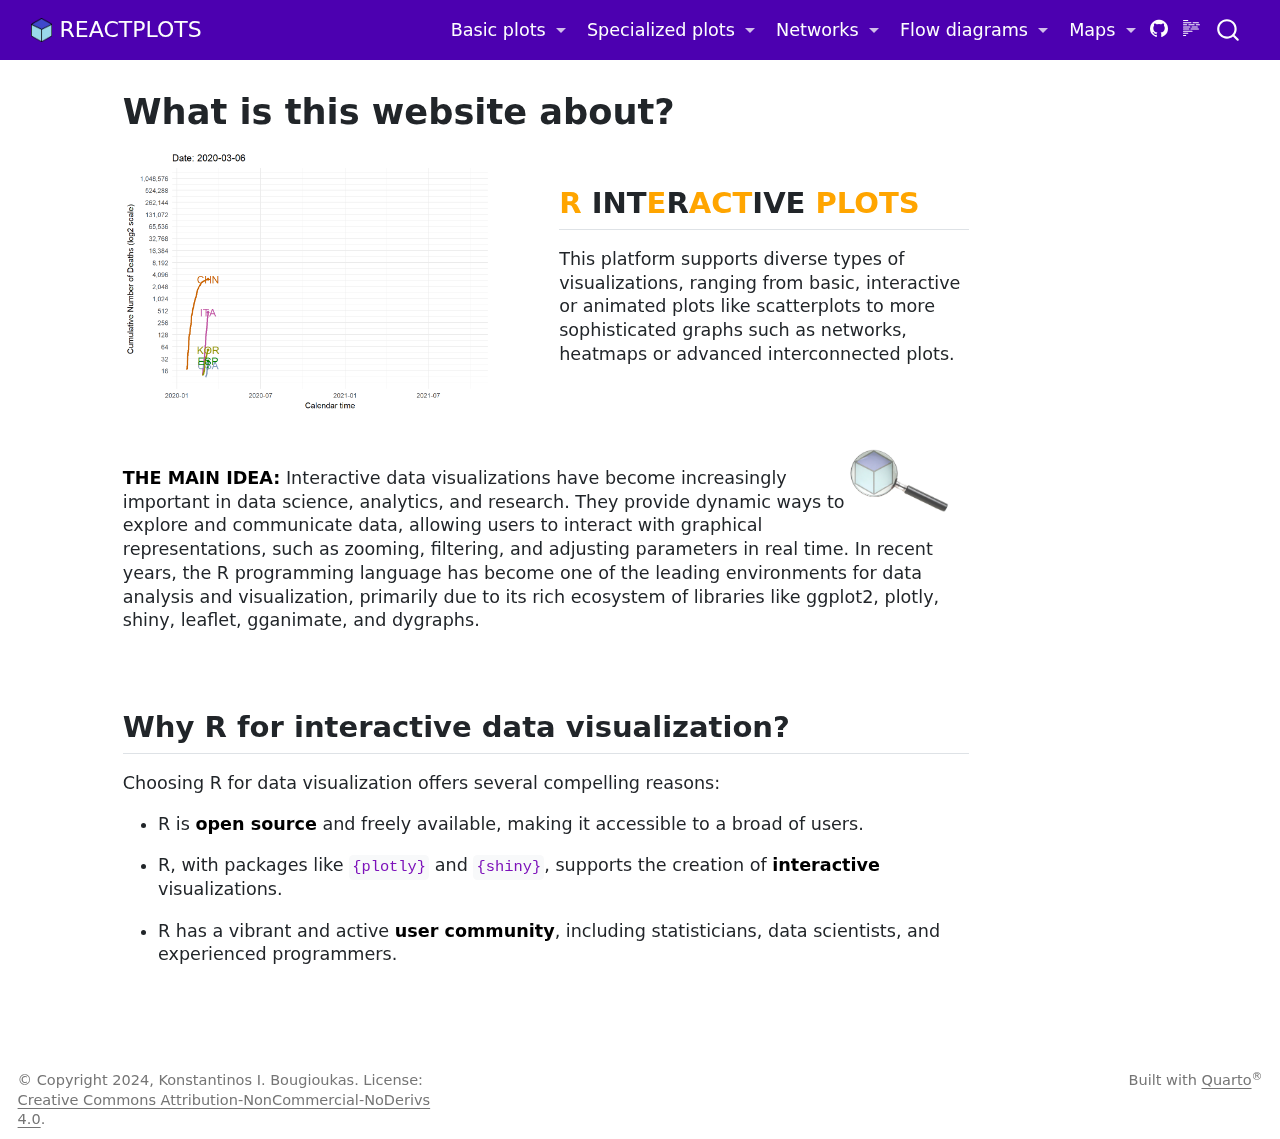
==== commit b46988d7: "0.1.11" ====
--- a/docs/index.html
+++ b/docs/index.html
@@ -1,9 +1,12 @@
 <!DOCTYPE html>
 <html xmlns="http://www.w3.org/1999/xhtml" lang="en" xml:lang="en"><head>
-<meta http-equiv="Content-Type" content="text/html; charset=UTF-8">
+
 <meta charset="utf-8">
-<meta name="generator" content="quarto-1.5.55">
+<meta name="generator" content="quarto-1.5.57">
+
 <meta name="viewport" content="width=device-width, initial-scale=1.0, user-scalable=yes">
+
+
 <title>What is this website about? – REACTPLOTS</title>
 <style>
 code{white-space: pre-wrap;}
@@ -18,6 +21,7 @@
   vertical-align: middle;
 }
 </style>
+
 
 <script src="site_libs/quarto-nav/quarto-nav.js"></script>
 <script src="site_libs/clipboard/clipboard.min.js"></script>
@@ -34,7 +38,8 @@
 <link href="site_libs/quarto-html/quarto-syntax-highlighting.css" rel="stylesheet" id="quarto-text-highlighting-styles">
 <script src="site_libs/bootstrap/bootstrap.min.js"></script>
 <link href="site_libs/bootstrap/bootstrap-icons.css" rel="stylesheet">
-<link href="site_libs/bootstrap/bootstrap.min.css" rel="stylesheet" id="quarto-bootstrap" data-mode="light"><script id="quarto-search-options" type="application/json">{
+<link href="site_libs/bootstrap/bootstrap.min.css" rel="stylesheet" id="quarto-bootstrap" data-mode="light">
+<script id="quarto-search-options" type="application/json">{
   "location": "navbar",
   "copy-button": false,
   "collapse-after": 3,
@@ -60,15 +65,22 @@
     "search-submit-button-title": "Submit",
     "search-label": "Search"
   }
-}</script><style>html{ scroll-behavior: smooth; }</style>
+}</script>
+<style>html{ scroll-behavior: smooth; }</style>
+
+
 </head>
+
 <body class="nav-fixed">
 
 <div id="quarto-search-results"></div>
-  <header id="quarto-header" class="headroom fixed-top"><nav class="navbar navbar-expand-lg " data-bs-theme="dark"><div class="navbar-container container-fluid">
+  <header id="quarto-header" class="headroom fixed-top">
+    <nav class="navbar navbar-expand-lg " data-bs-theme="dark">
+      <div class="navbar-container container-fluid">
       <div class="navbar-brand-container mx-auto">
     <a href="./index.html" class="navbar-brand navbar-brand-logo">
-    <img src="./img/logo.png" alt="" class="navbar-logo"></a>
+    <img src="./img/logo.png" alt="" class="navbar-logo">
+    </a>
     <a class="navbar-brand" href="./index.html">
     <span class="navbar-title">REACTPLOTS</span>
     </a>
@@ -79,12 +91,12 @@
 </button>
           <div class="collapse navbar-collapse" id="navbarCollapse">
             <ul class="navbar-nav navbar-nav-scroll ms-auto">
-<li class="nav-item dropdown ">
+  <li class="nav-item dropdown ">
     <a class="nav-link dropdown-toggle" href="#" id="nav-menu-basic-plots" role="link" data-bs-toggle="dropdown" aria-expanded="false">
  <span class="menu-text">Basic plots</span>
     </a>
-    <ul class="dropdown-menu dropdown-menu-end" aria-labelledby="nav-menu-basic-plots">
-<li>
+    <ul class="dropdown-menu dropdown-menu-end" aria-labelledby="nav-menu-basic-plots">    
+        <li>
     <a class="dropdown-item" href="./projects.html">
  <span class="dropdown-text">Area plot</span></a>
   </li>  
@@ -109,24 +121,28 @@
  <span class="dropdown-text">Scatterplot</span></a>
   </li>  
     </ul>
-</li>
+  </li>
   <li class="nav-item dropdown ">
     <a class="nav-link dropdown-toggle" href="#" id="nav-menu-specialized-plots" role="link" data-bs-toggle="dropdown" aria-expanded="false">
  <span class="menu-text">Specialized plots</span>
     </a>
-    <ul class="dropdown-menu dropdown-menu-end" aria-labelledby="nav-menu-specialized-plots">
-<li>
+    <ul class="dropdown-menu dropdown-menu-end" aria-labelledby="nav-menu-specialized-plots">    
+        <li>
     <a class="dropdown-item" href="./projects.html">
  <span class="dropdown-text">ROC curve</span></a>
   </li>  
+        <li>
+    <a class="dropdown-item" href="./km_curve.html">
+ <span class="dropdown-text">Kaplan–Meier curve</span></a>
+  </li>  
     </ul>
-</li>
+  </li>
   <li class="nav-item dropdown ">
     <a class="nav-link dropdown-toggle" href="#" id="nav-menu-networks" role="link" data-bs-toggle="dropdown" aria-expanded="false">
  <span class="menu-text">Networks</span>
     </a>
-    <ul class="dropdown-menu dropdown-menu-end" aria-labelledby="nav-menu-networks">
-<li>
+    <ul class="dropdown-menu dropdown-menu-end" aria-labelledby="nav-menu-networks">    
+        <li>
     <a class="dropdown-item" href="./projects.html">
  <span class="dropdown-text">Chord diagram</span></a>
   </li>  
@@ -135,28 +151,28 @@
  <span class="dropdown-text">Graph (Network)</span></a>
   </li>  
     </ul>
-</li>
+  </li>
   <li class="nav-item dropdown ">
     <a class="nav-link dropdown-toggle" href="#" id="nav-menu-flow-diagrams" role="link" data-bs-toggle="dropdown" aria-expanded="false">
  <span class="menu-text">Flow diagrams</span>
     </a>
-    <ul class="dropdown-menu dropdown-menu-end" aria-labelledby="nav-menu-flow-diagrams">
-<li>
+    <ul class="dropdown-menu dropdown-menu-end" aria-labelledby="nav-menu-flow-diagrams">    
+        <li>
     <a class="dropdown-item" href="./projects.html">
  <span class="dropdown-text">Sankey diagram</span></a>
   </li>  
         <li>
-    <a class="dropdown-item" href="./projects.html">
+    <a class="dropdown-item" href="./shiny_interact.html">
  <span class="dropdown-text">Tree diagram</span></a>
   </li>  
     </ul>
-</li>
+  </li>
   <li class="nav-item dropdown ">
     <a class="nav-link dropdown-toggle" href="#" id="nav-menu-maps" role="link" data-bs-toggle="dropdown" aria-expanded="false">
  <span class="menu-text">Maps</span>
     </a>
-    <ul class="dropdown-menu dropdown-menu-end" aria-labelledby="nav-menu-maps">
-<li>
+    <ul class="dropdown-menu dropdown-menu-end" aria-labelledby="nav-menu-maps">    
+        <li>
     <a class="dropdown-item" href="./projects.html">
  <span class="dropdown-text">Area (geographic) map</span></a>
   </li>  
@@ -169,9 +185,9 @@
  <span class="dropdown-text">Isopleth map</span></a>
   </li>  
     </ul>
-</li>
+  </li>
 </ul>
-</div> <!-- /navcollapse -->
+          </div> <!-- /navcollapse -->
             <div class="quarto-navbar-tools">
     <a href="https://github.com/bougioukas/reactplots" title="" class="quarto-navigation-tool px-1" aria-label=""><i class="bi bi-github"></i></a>
   <a href="" class="quarto-reader-toggle quarto-navigation-tool px-1" onclick="window.quartoToggleReader(); return false;" title="Toggle reader mode">
@@ -181,14 +197,20 @@
 </a>
 </div>
       </div> <!-- /container-fluid -->
-    </nav></header><!-- content --><div id="quarto-content" class="quarto-container page-columns page-rows-contents page-layout-article page-navbar">
+    </nav>
+</header>
+<!-- content -->
+<div id="quarto-content" class="quarto-container page-columns page-rows-contents page-layout-article page-navbar">
 <!-- sidebar -->
 <!-- margin-sidebar -->
     <div id="quarto-margin-sidebar" class="sidebar margin-sidebar zindex-bottom">
         
     </div>
 <!-- main -->
-<main class="content" id="quarto-document-content"><header id="title-block-header" class="quarto-title-block default"><div class="quarto-title">
+<main class="content" id="quarto-document-content">
+
+<header id="title-block-header" class="quarto-title-block default">
+<div class="quarto-title">
 <h1 class="title">What is this website about?</h1>
 </div>
 
@@ -203,42 +225,49 @@
   
 
 
-</header><div class="grid">
+</header>
+
+
+<div class="grid">
 <div class="g-col-12 g-col-md-6">
 <div class="cell" data-layout-align="left">
 <div class="cell-output-display">
 <div class="quarto-figure quarto-figure-left">
-<figure class="figure"><p><img src="index_files/figure-html/unnamed-chunk-2-1.gif" class="img-fluid quarto-figure quarto-figure-left figure-img" style="width:90.0%"></p>
+<figure class="figure">
+<p><img src="index_files/figure-html/unnamed-chunk-2-1.gif" class="img-fluid quarto-figure quarto-figure-left figure-img" style="width:90.0%"></p>
 </figure>
 </div>
 </div>
 </div>
 </div>
-<section id="r-interactive-plots" class="level2 g-col-12 g-col-md-6"><h2 class="anchored" data-anchor-id="r-interactive-plots">
-<span style="color:orange;">R</span> INT<span style="color:orange;">E</span>R<span style="color:orange;">ACT</span>IVE <span style="color:orange;">PLOTS</span>
-</h2>
+<section id="r-interactive-plots" class="level2 g-col-12 g-col-md-6">
+<h2 class="anchored" data-anchor-id="r-interactive-plots"><span style="color:orange;">R</span> INT<span style="color:orange;">E</span>R<span style="color:orange;">ACT</span>IVE <span style="color:orange;">PLOTS</span></h2>
 <p>This platform supports diverse types of visualizations, ranging from basic, interactive or animated plots like scatterplots to more sophisticated graphs such as networks, heatmaps or advanced interconnected plots.</p>
 </section>
 </div>
 <div class="quarto-figure quarto-figure-left">
-<figure class="figure"><p><img src="img/pic1.png" class="img-fluid quarto-figure quarto-figure-left figure-img" style="float: right; margin-right: 20px;" width="100"></p>
+<figure class="figure">
+<p><img src="img/pic1.png" class="img-fluid quarto-figure quarto-figure-left figure-img" style="float: right; margin-right: 20px;" width="100"></p>
 </figure>
 </div>
 <p><strong>THE MAIN IDEA:</strong> Interactive data visualizations have become increasingly important in data science, analytics, and research. They provide dynamic ways to explore and communicate data, allowing users to interact with graphical representations, such as zooming, filtering, and adjusting parameters in real time. In recent years, the R programming language has become one of the leading environments for data analysis and visualization, primarily due to its rich ecosystem of libraries like ggplot2, plotly, shiny, leaflet, gganimate, and dygraphs.</p>
 <div id="me">
 <p><br></p>
-<section id="why-r-for-interactive-data-visualization" class="level2"><h2 class="anchored" data-anchor-id="why-r-for-interactive-data-visualization">Why R for interactive data visualization?</h2>
+<section id="why-r-for-interactive-data-visualization" class="level2">
+<h2 class="anchored" data-anchor-id="why-r-for-interactive-data-visualization">Why R for interactive data visualization?</h2>
 <p>Choosing R for data visualization offers several compelling reasons:</p>
 <ul>
 <li><p>R is <strong>open source</strong> and freely available, making it accessible to a broad of users.</p></li>
-<li><p>R, with packages like <a href="https://plotly-r.com">plotly</a> and <a href="https://shiny.posit.co/">shiny</a>, supports the creation of <strong>interactive</strong> visualizations.</p></li>
+<li><p>R, with packages like <code>{plotly}</code> and <code>{shiny}</code>, supports the creation of <strong>interactive</strong> visualizations.</p></li>
 <li><p>R has a vibrant and active <strong>user community</strong>, including statisticians, data scientists, and experienced programmers.</p></li>
-</ul></section>
-</div>
-
-
-
-<a onclick="window.scrollTo(0, 0); return false;" role="button" id="quarto-back-to-top"><i class="bi bi-arrow-up"></i> Back to top</a></main><!-- /main --><script id="quarto-html-after-body" type="application/javascript">
+</ul>
+</section>
+</div>
+
+
+
+<a onclick="window.scrollTo(0, 0); return false;" role="button" id="quarto-back-to-top"><i class="bi bi-arrow-up"></i> Back to top</a></main> <!-- /main -->
+<script id="quarto-html-after-body" type="application/javascript">
 window.document.addEventListener("DOMContentLoaded", function (event) {
   const toggleBodyColorMode = (bsSheetEl) => {
     const mode = bsSheetEl.getAttribute("data-mode");
@@ -664,7 +693,8 @@
 });
 </script>
 </div> <!-- /content -->
-<footer class="footer"><div class="nav-footer">
+<footer class="footer">
+  <div class="nav-footer">
     <div class="nav-footer-left">
 <p>© Copyright 2024, Konstantinos I. Bougioukas. License: <a href="https://creativecommons.org/licenses/by-nc-nd/4.0/">Creative Commons Attribution-NonCommercial-NoDerivs 4.0</a>.</p>
 </div>   
@@ -678,5 +708,7 @@
 </footer>
 
 
+
+
 <script src="site_libs/quarto-html/zenscroll-min.js"></script>
 </body></html>